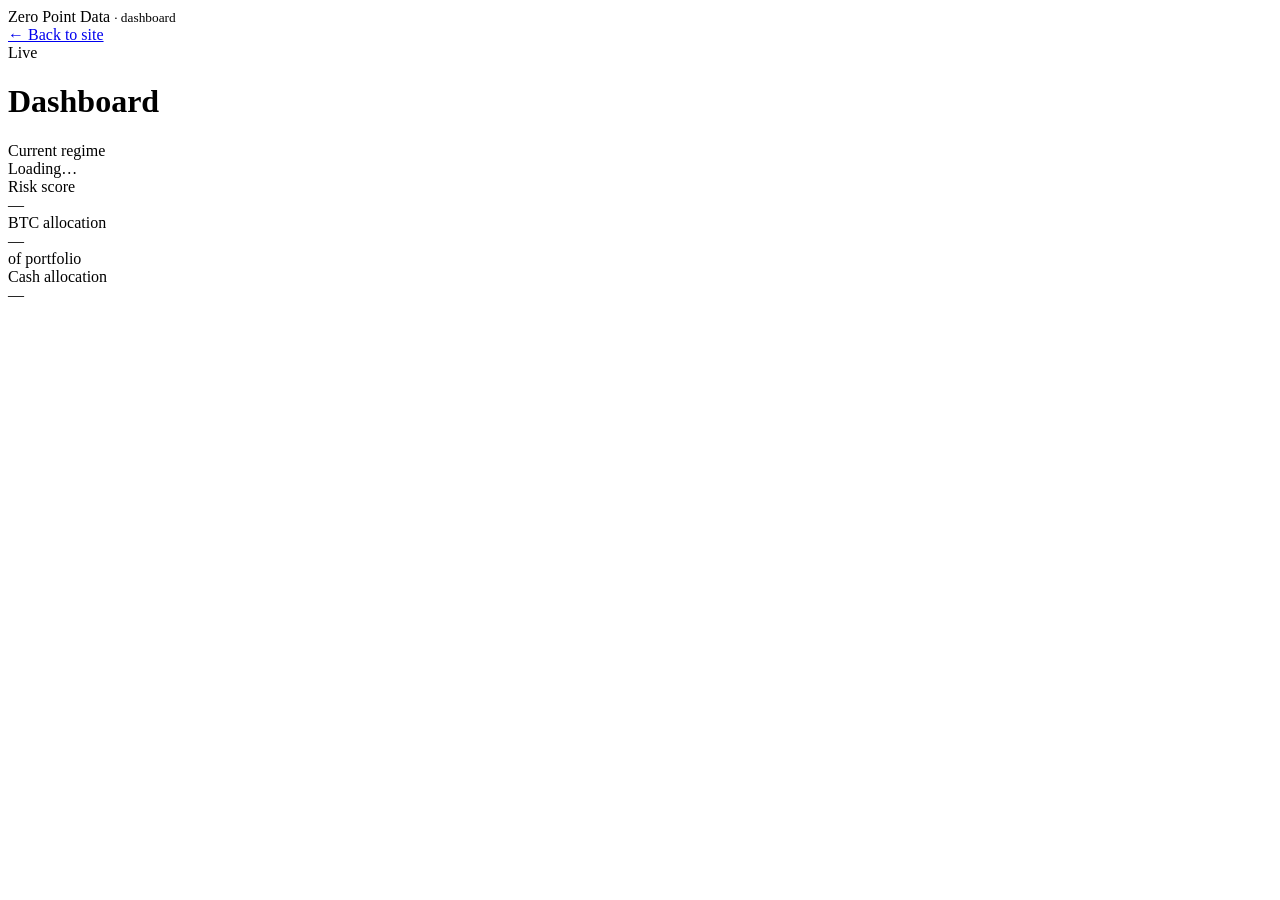
==== public/dashboard.html @ 194f9430 "feat: Pro dashboard (/dashboard) — shell + history + attribution modules - public/dashboard.{html,cs" ====
<!DOCTYPE html>
<html lang="en">
<head>
<meta charset="utf-8" />
<meta name="viewport" content="width=device-width, initial-scale=1" />
<title>Dashboard — Zero Point Data</title>
<meta name="description" content="Zero Point Data dashboard — the current Bitcoin market-regime read, history, and signal attribution." />
<meta name="robots" content="noindex" />
<link rel="preconnect" href="https://fonts.googleapis.com" />
<link rel="preconnect" href="https://fonts.gstatic.com" crossorigin />
<link href="https://fonts.googleapis.com/css2?family=Inter:wght@400;500;600;700&family=JetBrains+Mono:wght@400;500&display=swap" rel="stylesheet" />
<link rel="stylesheet" href="/styles.css" />
<link rel="stylesheet" href="/dashboard.css" />
</head>
<body class="dash-body">

<!-- TOP BAR -->
<nav class="nav">
  <div class="wrap nav-inner">
    <div class="brand">
      <span class="dot"></span>
      <span>Zero Point Data <small>· dashboard</small></span>
    </div>
    <div class="nav-links">
      <a href="/">← Back to site</a>
    </div>
  </div>
</nav>

<main class="wrap dash-main">

  <!-- PAGE TITLE -->
  <header class="dash-header">
    <span class="sec-eyebrow">Live</span>
    <h1 class="dash-title">Dashboard</h1>
  </header>

  <!-- CURRENT READ SUMMARY STRIP -->
  <!-- Filled by dashboard.js from /api/v1/signal/latest -->
  <section class="dash-summary" id="dash-summary" aria-live="polite">
    <div class="ds-item ds-regime">
      <div class="ds-k">Current regime</div>
      <div class="ds-v" id="ds-regime"><span class="ds-swatch" id="ds-swatch"></span><span id="ds-regime-label">Loading…</span></div>
      <div class="ds-sub" id="ds-regime-tag"></div>
    </div>
    <div class="ds-item">
      <div class="ds-k">Risk score</div>
      <div class="ds-v ds-mono" id="ds-score">—</div>
      <div class="ds-sub" id="ds-confidence"></div>
    </div>
    <div class="ds-item">
      <div class="ds-k">BTC allocation</div>
      <div class="ds-v ds-mono" id="ds-btc">—</div>
      <div class="ds-sub">of portfolio</div>
    </div>
    <div class="ds-item">
      <div class="ds-k">Cash allocation</div>
      <div class="ds-v ds-mono" id="ds-cash">—</div>
      <div class="ds-sub" id="ds-updated"></div>
    </div>
  </section>

  <!-- MODULE MOUNT GRID -->
  <div class="dash-grid">
    <section id="dash-history"></section>
    <section id="dash-attribution"></section>
  </div>

</main>

<!-- Modules register themselves on window.ZPD_DASH, then the shell drives them. -->
<script src="/dash/history.js"></script>
<script src="/dash/attribution.js"></script>
<script src="/dashboard.js"></script>

</body>
</html>
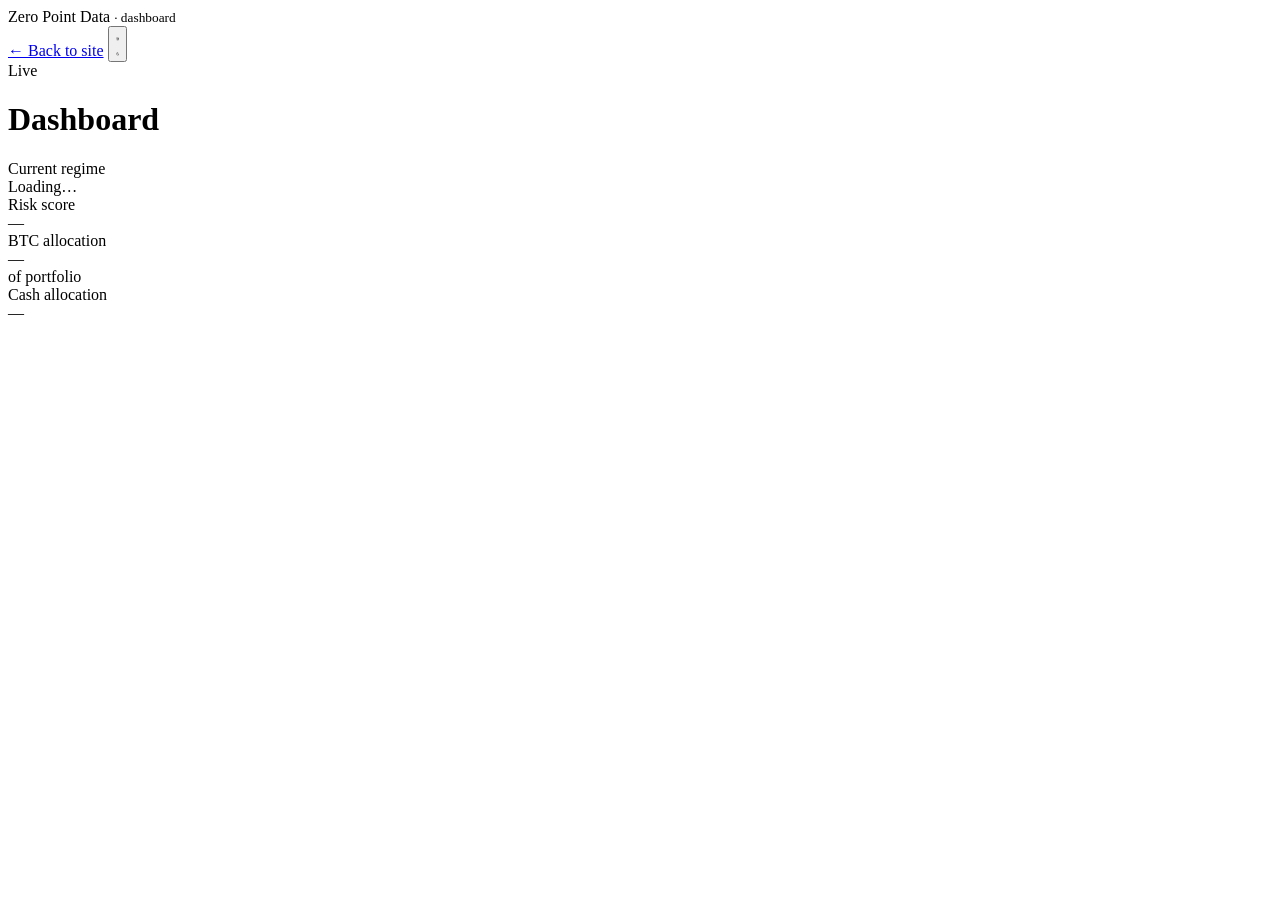
==== commit e75b5db6: "feat: light + dark theming with toggle; switch to Hanken Grotesk - light theme is now the default (c" ====
--- a/public/dashboard.html
+++ b/public/dashboard.html
@@ -8,9 +8,17 @@
 <meta name="robots" content="noindex" />
 <link rel="preconnect" href="https://fonts.googleapis.com" />
 <link rel="preconnect" href="https://fonts.gstatic.com" crossorigin />
-<link href="https://fonts.googleapis.com/css2?family=Inter:wght@400;500;600;700&family=JetBrains+Mono:wght@400;500&display=swap" rel="stylesheet" />
+<link href="https://fonts.googleapis.com/css2?family=Hanken+Grotesk:wght@400;500;600;700;800&family=JetBrains+Mono:wght@400;500&display=swap" rel="stylesheet" />
 <link rel="stylesheet" href="/styles.css" />
 <link rel="stylesheet" href="/dashboard.css" />
+<script>
+  (function () {
+    try {
+      var t = localStorage.getItem('zpd-theme') || 'light';
+      document.documentElement.setAttribute('data-theme', t);
+    } catch (e) { document.documentElement.setAttribute('data-theme', 'light'); }
+  })();
+</script>
 </head>
 <body class="dash-body">
 
@@ -23,6 +31,10 @@
     </div>
     <div class="nav-links">
       <a href="/">← Back to site</a>
+      <button class="theme-toggle" id="theme-toggle" aria-label="Toggle light/dark theme" title="Toggle theme">
+        <svg class="icon-sun" viewBox="0 0 24 24" fill="none" stroke="currentColor" stroke-width="2" stroke-linecap="round"><circle cx="12" cy="12" r="4"/><path d="M12 2v2M12 20v2M4.9 4.9l1.4 1.4M17.7 17.7l1.4 1.4M2 12h2M20 12h2M4.9 19.1l1.4-1.4M17.7 6.3l1.4-1.4"/></svg>
+        <svg class="icon-moon" viewBox="0 0 24 24" fill="none" stroke="currentColor" stroke-width="2" stroke-linecap="round"><path d="M21 12.8A9 9 0 1 1 11.2 3a7 7 0 0 0 9.8 9.8z"/></svg>
+      </button>
     </div>
   </div>
 </nav>
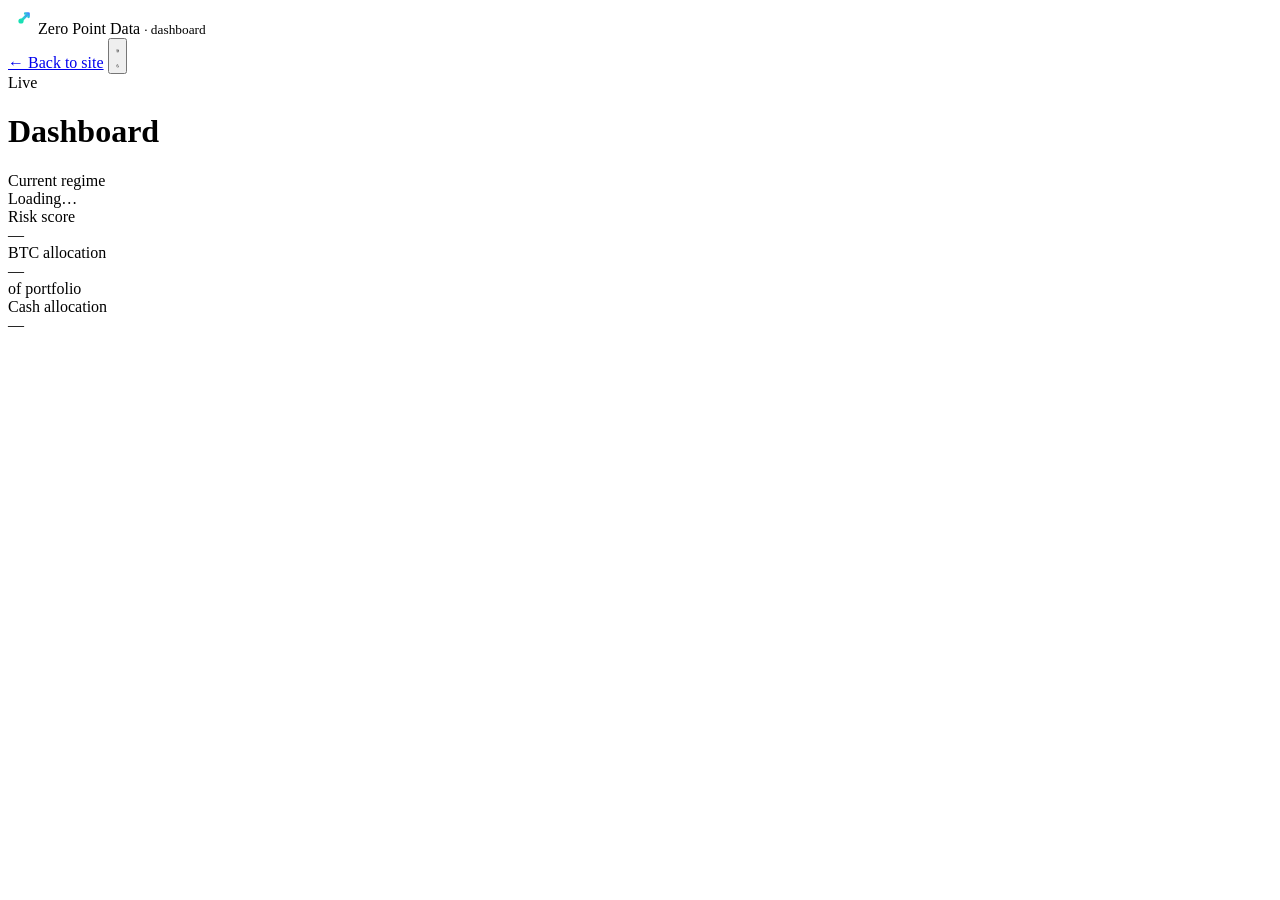
==== commit e7416108: "feat: refined Zero Point Data logo — SVG mark + favicon - new origin-point/signal-vector mark: teal-" ====
--- a/public/dashboard.html
+++ b/public/dashboard.html
@@ -9,6 +9,8 @@
 <link rel="preconnect" href="https://fonts.googleapis.com" />
 <link rel="preconnect" href="https://fonts.gstatic.com" crossorigin />
 <link href="https://fonts.googleapis.com/css2?family=Hanken+Grotesk:wght@400;500;600;700;800&family=JetBrains+Mono:wght@400;500&display=swap" rel="stylesheet" />
+<link rel="icon" type="image/svg+xml" href="/favicon.svg" />
+<link rel="apple-touch-icon" href="/favicon.svg" />
 <link rel="stylesheet" href="/styles.css" />
 <link rel="stylesheet" href="/dashboard.css" />
 <script>
@@ -26,7 +28,21 @@
 <nav class="nav">
   <div class="wrap nav-inner">
     <div class="brand">
-      <span class="dot"></span>
+      <span class="mark" aria-hidden="true">
+        <svg viewBox="0 0 200 200" width="26" height="26">
+          <defs>
+            <linearGradient id="zpdNav" x1="0" y1="1" x2="1" y2="0">
+              <stop offset="0" stop-color="#19E0B4"/><stop offset=".5" stop-color="#2FC7D8"/><stop offset="1" stop-color="#3D8BFF"/>
+            </linearGradient>
+          </defs>
+          <g class="mark-axis" stroke-width="11" stroke-linecap="round">
+            <line x1="100" y1="40" x2="100" y2="160"/><line x1="40" y1="100" x2="160" y2="100"/>
+          </g>
+          <line x1="100" y1="100" x2="152" y2="48" stroke="url(#zpdNav)" stroke-width="20" stroke-linecap="round"/>
+          <path d="M132 42 L158 42 L158 68" fill="none" stroke="url(#zpdNav)" stroke-width="20" stroke-linecap="round" stroke-linejoin="round"/>
+          <circle cx="100" cy="100" r="20" fill="#19E0B4"/>
+        </svg>
+      </span>
       <span>Zero Point Data <small>· dashboard</small></span>
     </div>
     <div class="nav-links">
